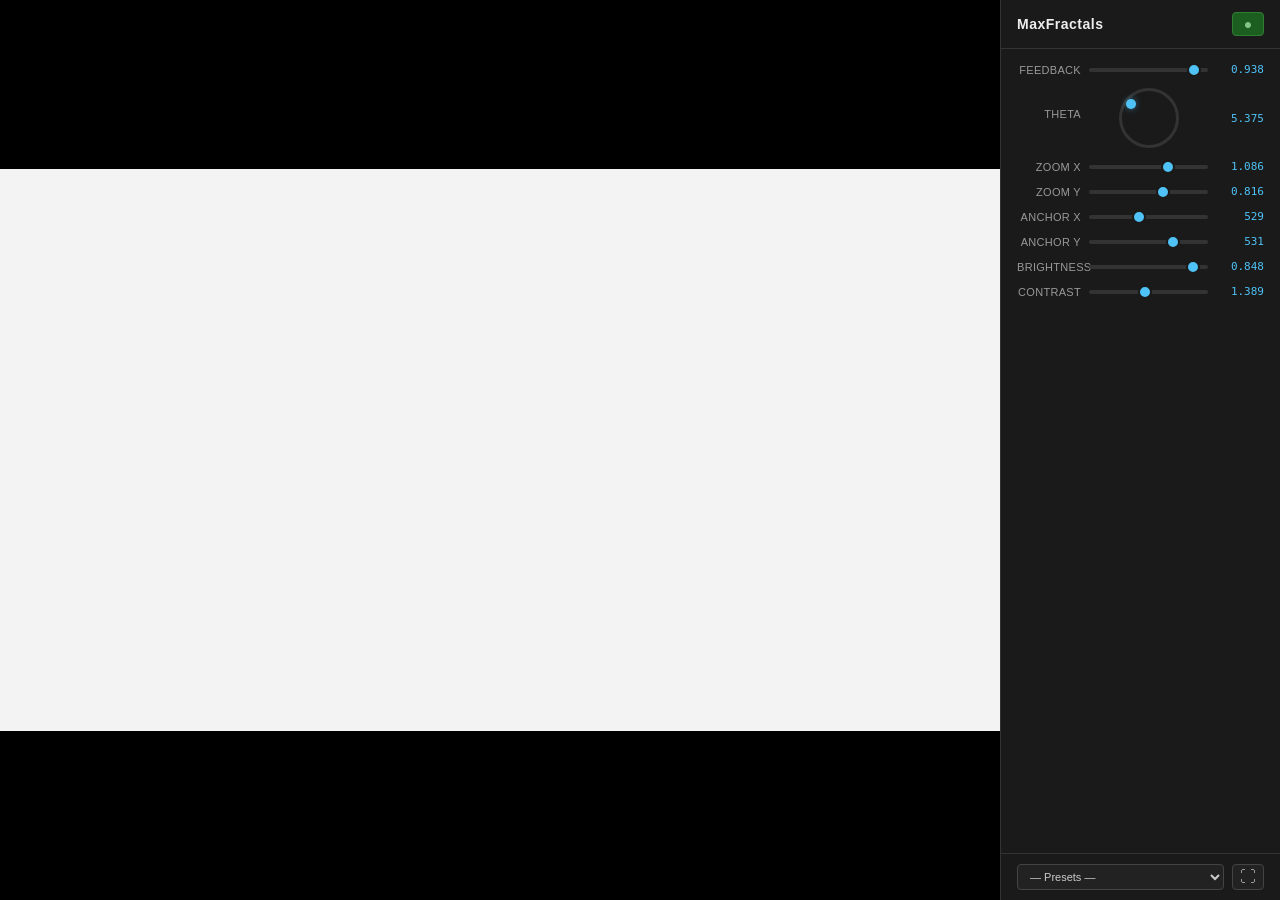
==== web/index.html @ 410dfd37 "Move web files to web/" ====
<!DOCTYPE html>
<html lang="en">
<head>
<meta charset="UTF-8">
<meta name="viewport" content="width=device-width, initial-scale=1.0">
<title>MaxFractals</title>
<link rel="stylesheet" href="style.css">
</head>
<body>
<div id="app">
  <div id="viewer">
    <canvas id="canvas"></canvas>
  </div>
  <div id="panel">
    <div id="header">
      <h1>MaxFractals</h1>
      <button id="toggle-btn" class="active">●</button>
    </div>

    <div id="controls">
      <div class="ctrl">
        <label>Feedback</label>
        <input type="range" id="feedback" min="0" max="1" step="0.001" value="0.9375">
        <span class="val" id="feedback-val">0.938</span>
      </div>

      <div class="ctrl">
        <label>Theta</label>
        <div id="theta-dial" class="dial">
          <div class="dial-ring"></div>
          <div class="dial-indicator"></div>
        </div>
        <span class="val" id="theta-val">5.38</span>
      </div>

      <div class="ctrl">
        <label>Zoom X</label>
        <input type="range" id="zoom-x" min="-3" max="3" step="0.001" value="1.086">
        <span class="val" id="zoom-x-val">1.086</span>
      </div>

      <div class="ctrl">
        <label>Zoom Y</label>
        <input type="range" id="zoom-y" min="-3" max="3" step="0.001" value="0.816">
        <span class="val" id="zoom-y-val">0.816</span>
      </div>

      <div class="ctrl">
        <label>Anchor X</label>
        <input type="range" id="anchor-x" min="0" max="1280" step="1" value="529">
        <span class="val" id="anchor-x-val">529</span>
      </div>

      <div class="ctrl">
        <label>Anchor Y</label>
        <input type="range" id="anchor-y" min="0" max="720" step="1" value="531">
        <span class="val" id="anchor-y-val">531</span>
      </div>

      <div class="ctrl">
        <label>Brightness</label>
        <input type="range" id="brightness" min="-1" max="1" step="0.001" value="0.848">
        <span class="val" id="brightness-val">0.848</span>
      </div>

      <div class="ctrl">
        <label>Contrast</label>
        <input type="range" id="contrast" min="0" max="3" step="0.001" value="1.389">
        <span class="val" id="contrast-val">1.389</span>
      </div>
    </div>

    <div id="footer">
      <select id="presets">
        <option value="">— Presets —</option>
      </select>
      <button id="fullscreen-btn">⛶</button>
    </div>
  </div>
</div>

<video id="video" autoplay playsinline muted></video>

<script src="app.js"></script>
</body>
</html>
---- web/style.css ----
*, *::before, *::after { box-sizing: border-box; margin: 0; padding: 0; }

html, body {
  height: 100%;
  background: #111;
  color: #ccc;
  font-family: -apple-system, 'Helvetica Neue', Arial, sans-serif;
  font-size: 12px;
  overflow: hidden;
  user-select: none;
}

#app {
  display: flex;
  height: 100%;
  width: 100%;
}

#viewer {
  flex: 1;
  display: flex;
  align-items: center;
  justify-content: center;
  min-width: 0;
  background: #000;
}

#canvas {
  display: block;
  max-width: 100%;
  max-height: 100%;
  object-fit: contain;
  background: #000;
}

#panel {
  width: 280px;
  min-width: 280px;
  background: #1a1a1a;
  display: flex;
  flex-direction: column;
  border-left: 1px solid #333;
  overflow-y: auto;
}

#header {
  display: flex;
  align-items: center;
  justify-content: space-between;
  padding: 12px 16px;
  border-bottom: 1px solid #333;
}

#header h1 {
  font-size: 14px;
  font-weight: 600;
  color: #eee;
  letter-spacing: 0.5px;
}

#toggle-btn {
  width: 32px;
  height: 24px;
  border: 1px solid #444;
  border-radius: 4px;
  background: #222;
  color: #666;
  font-size: 14px;
  cursor: pointer;
  transition: all 0.15s;
}

#toggle-btn.active {
  background: #1b5e20;
  border-color: #2e7d32;
  color: #81c784;
}

#toggle-btn:hover { opacity: 0.85; }

#controls {
  flex: 1;
  padding: 8px 16px;
  overflow-y: auto;
}

.ctrl {
  display: flex;
  align-items: center;
  gap: 8px;
  padding: 6px 0;
  position: relative;
}

.ctrl label {
  width: 64px;
  font-size: 11px;
  color: #999;
  text-align: right;
  flex-shrink: 0;
  text-transform: uppercase;
  letter-spacing: 0.3px;
}

.ctrl input[type="range"] {
  flex: 1;
  min-width: 0;
  -webkit-appearance: none;
  appearance: none;
  height: 4px;
  border-radius: 2px;
  background: #333;
  outline: none;
}

.ctrl input[type="range"]::-webkit-slider-thumb {
  -webkit-appearance: none;
  width: 14px;
  height: 14px;
  border-radius: 50%;
  background: #4fc3f7;
  border: 2px solid #1a1a1a;
  cursor: pointer;
  transition: transform 0.1s;
}

.ctrl input[type="range"]::-webkit-slider-thumb:hover {
  transform: scale(1.15);
}

.ctrl input[type="range"]::-moz-range-thumb {
  width: 14px;
  height: 14px;
  border-radius: 50%;
  background: #4fc3f7;
  border: 2px solid #1a1a1a;
  cursor: pointer;
}

.val {
  width: 48px;
  font-size: 11px;
  color: #4fc3f7;
  text-align: right;
  font-variant-numeric: tabular-nums;
  flex-shrink: 0;
  font-family: 'SF Mono', 'Fira Code', monospace;
}

.dial {
  position: relative;
  width: 60px;
  height: 60px;
  flex-shrink: 0;
  cursor: pointer;
  margin: 0 auto;
}

.dial-ring {
  width: 100%;
  height: 100%;
  border-radius: 50%;
  border: 3px solid #333;
  background: transparent;
  transition: border-color 0.15s;
}

.dial:hover .dial-ring { border-color: #555; }

.dial-indicator {
  position: absolute;
  width: 10px;
  height: 10px;
  border-radius: 50%;
  background: #4fc3f7;
  top: 50%;
  left: 50%;
  margin: -5px 0 0 -5px;
  pointer-events: none;
  transition: background 0.15s;
  box-shadow: 0 0 6px rgba(79, 195, 247, 0.5);
}

.ctrl:has(.dial) { gap: 4px; }
.ctrl:has(.dial) label { align-self: flex-start; margin-top: 20px; }

#footer {
  display: flex;
  gap: 8px;
  padding: 10px 16px;
  border-top: 1px solid #333;
  align-items: center;
}

#presets {
  flex: 1;
  background: #222;
  color: #ccc;
  border: 1px solid #444;
  border-radius: 4px;
  padding: 5px 8px;
  font-size: 11px;
  cursor: pointer;
  outline: none;
}

#presets:focus { border-color: #4fc3f7; }

#fullscreen-btn {
  width: 32px;
  height: 26px;
  border: 1px solid #444;
  border-radius: 4px;
  background: #222;
  color: #999;
  font-size: 16px;
  cursor: pointer;
  line-height: 1;
  transition: all 0.15s;
}

#fullscreen-btn:hover { background: #333; color: #eee; }

video { display: none; }

@media (max-width: 700px) {
  #app { flex-direction: column; }
  #panel {
    width: 100%;
    min-width: 0;
    max-height: 45vh;
    border-left: none;
    border-top: 1px solid #333;
  }
  #viewer { flex: 0 1 auto; height: 55vh; }
}
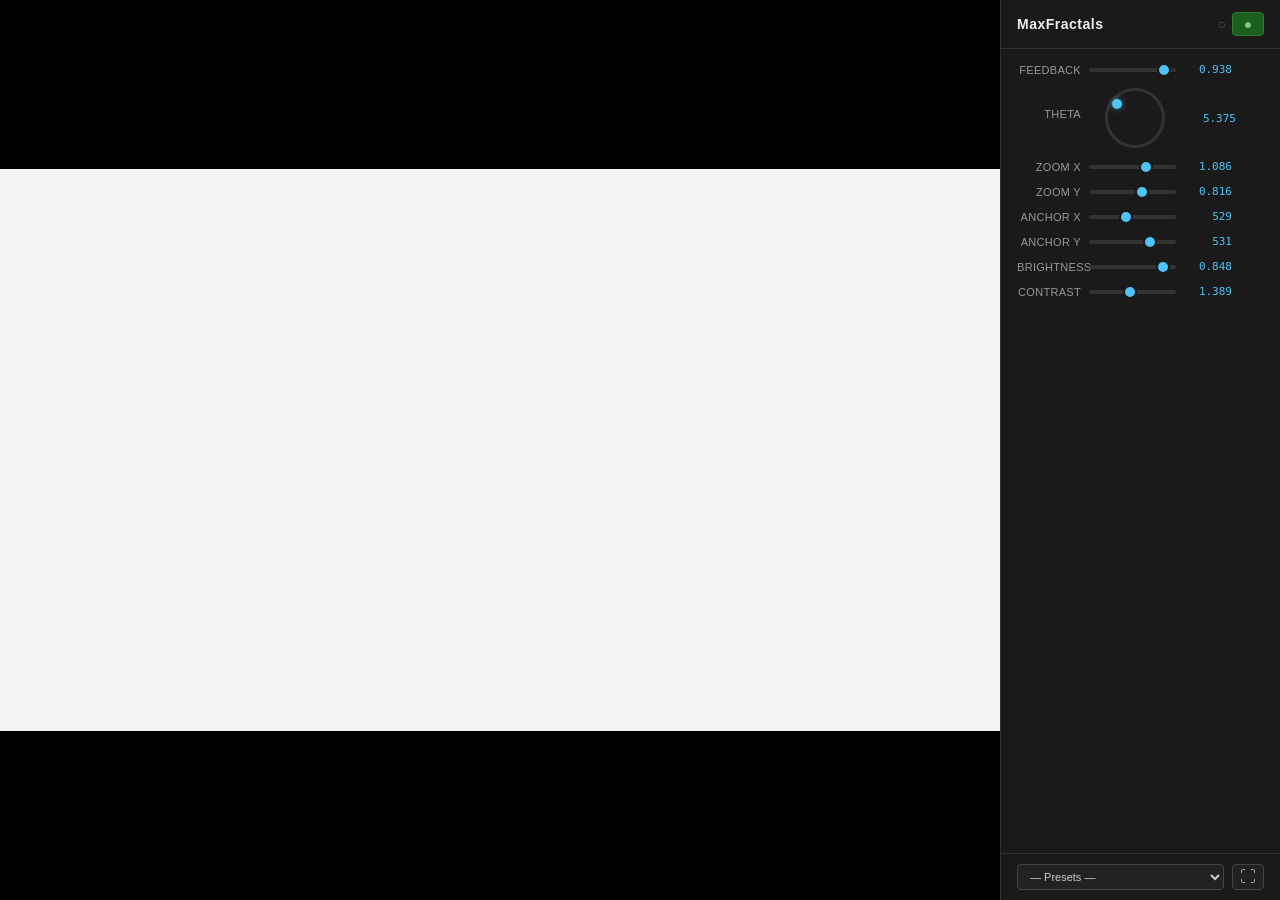
==== commit 3db234ec: "Add Web MIDI learn: right-click controls, auto-bind, LED feedback" ====
--- a/web/index.html
+++ b/web/index.html
@@ -6,7 +6,7 @@
 <title>MaxFractals</title>
 <link rel="stylesheet" href="style.css">
 </head>
-<body>
+<body oncontextmenu="return false;">
 <div id="app">
   <div id="viewer">
     <canvas id="canvas"></canvas>
@@ -14,7 +14,10 @@
   <div id="panel">
     <div id="header">
       <h1>MaxFractals</h1>
-      <button id="toggle-btn" class="active">●</button>
+      <div id="header-right">
+        <span id="midi-dot" title="MIDI disconnected">○</span>
+        <button id="toggle-btn" class="active">●</button>
+      </div>
     </div>
 
     <div id="controls">
@@ -22,6 +25,7 @@
         <label>Feedback</label>
         <input type="range" id="feedback" min="0" max="1" step="0.001" value="0.9375">
         <span class="val" id="feedback-val">0.938</span>
+        <span class="midi-badge" id="feedback-midi"></span>
       </div>
 
       <div class="ctrl">
@@ -31,42 +35,49 @@
           <div class="dial-indicator"></div>
         </div>
         <span class="val" id="theta-val">5.38</span>
+        <span class="midi-badge" id="theta-midi"></span>
       </div>
 
       <div class="ctrl">
         <label>Zoom X</label>
         <input type="range" id="zoom-x" min="-3" max="3" step="0.001" value="1.086">
         <span class="val" id="zoom-x-val">1.086</span>
+        <span class="midi-badge" id="zoom-x-midi"></span>
       </div>
 
       <div class="ctrl">
         <label>Zoom Y</label>
         <input type="range" id="zoom-y" min="-3" max="3" step="0.001" value="0.816">
         <span class="val" id="zoom-y-val">0.816</span>
+        <span class="midi-badge" id="zoom-y-midi"></span>
       </div>
 
       <div class="ctrl">
         <label>Anchor X</label>
         <input type="range" id="anchor-x" min="0" max="1280" step="1" value="529">
         <span class="val" id="anchor-x-val">529</span>
+        <span class="midi-badge" id="anchor-x-midi"></span>
       </div>
 
       <div class="ctrl">
         <label>Anchor Y</label>
         <input type="range" id="anchor-y" min="0" max="720" step="1" value="531">
         <span class="val" id="anchor-y-val">531</span>
+        <span class="midi-badge" id="anchor-y-midi"></span>
       </div>
 
       <div class="ctrl">
         <label>Brightness</label>
         <input type="range" id="brightness" min="-1" max="1" step="0.001" value="0.848">
         <span class="val" id="brightness-val">0.848</span>
+        <span class="midi-badge" id="brightness-midi"></span>
       </div>
 
       <div class="ctrl">
         <label>Contrast</label>
         <input type="range" id="contrast" min="0" max="3" step="0.001" value="1.389">
         <span class="val" id="contrast-val">1.389</span>
+        <span class="midi-badge" id="contrast-midi"></span>
       </div>
     </div>
 
--- a/web/style.css
+++ b/web/style.css
@@ -220,6 +220,47 @@
 }
 
 #fullscreen-btn:hover { background: #333; color: #eee; }
+
+#header-right {
+  display: flex;
+  align-items: center;
+  gap: 6px;
+}
+
+#midi-dot {
+  font-size: 14px;
+  cursor: pointer;
+  color: #555;
+  transition: color 0.3s;
+  line-height: 1;
+}
+
+#midi-dot.connected { color: #66bb6a; text-shadow: 0 0 6px rgba(102,187,106,0.5); }
+#midi-dot.learning { color: #ffa726; animation: pulse 0.6s ease-in-out infinite alternate; }
+
+.midi-badge {
+  font-size: 9px;
+  color: #66bb6a;
+  width: 24px;
+  text-align: left;
+  flex-shrink: 0;
+  font-family: 'SF Mono', 'Fira Code', monospace;
+  opacity: 0;
+  transition: opacity 0.2s;
+}
+
+.midi-badge.show { opacity: 1; }
+
+.ctrl.learning input[type="range"] { background: #ffa726; }
+.ctrl.learning input[type="range"]::-webkit-slider-thumb { background: #ffa726; box-shadow: 0 0 8px rgba(255,167,38,0.6); }
+.ctrl.learning input[type="range"]::-moz-range-thumb { background: #ffa726; box-shadow: 0 0 8px rgba(255,167,38,0.6); }
+.ctrl.learning .dial-ring { border-color: #ffa726; box-shadow: 0 0 8px rgba(255,167,38,0.4); }
+.ctrl.learning .val { color: #ffa726; }
+
+@keyframes pulse {
+  from { opacity: 0.5; transform: scale(0.9); }
+  to   { opacity: 1;   transform: scale(1.1); }
+}
 
 video { display: none; }
 
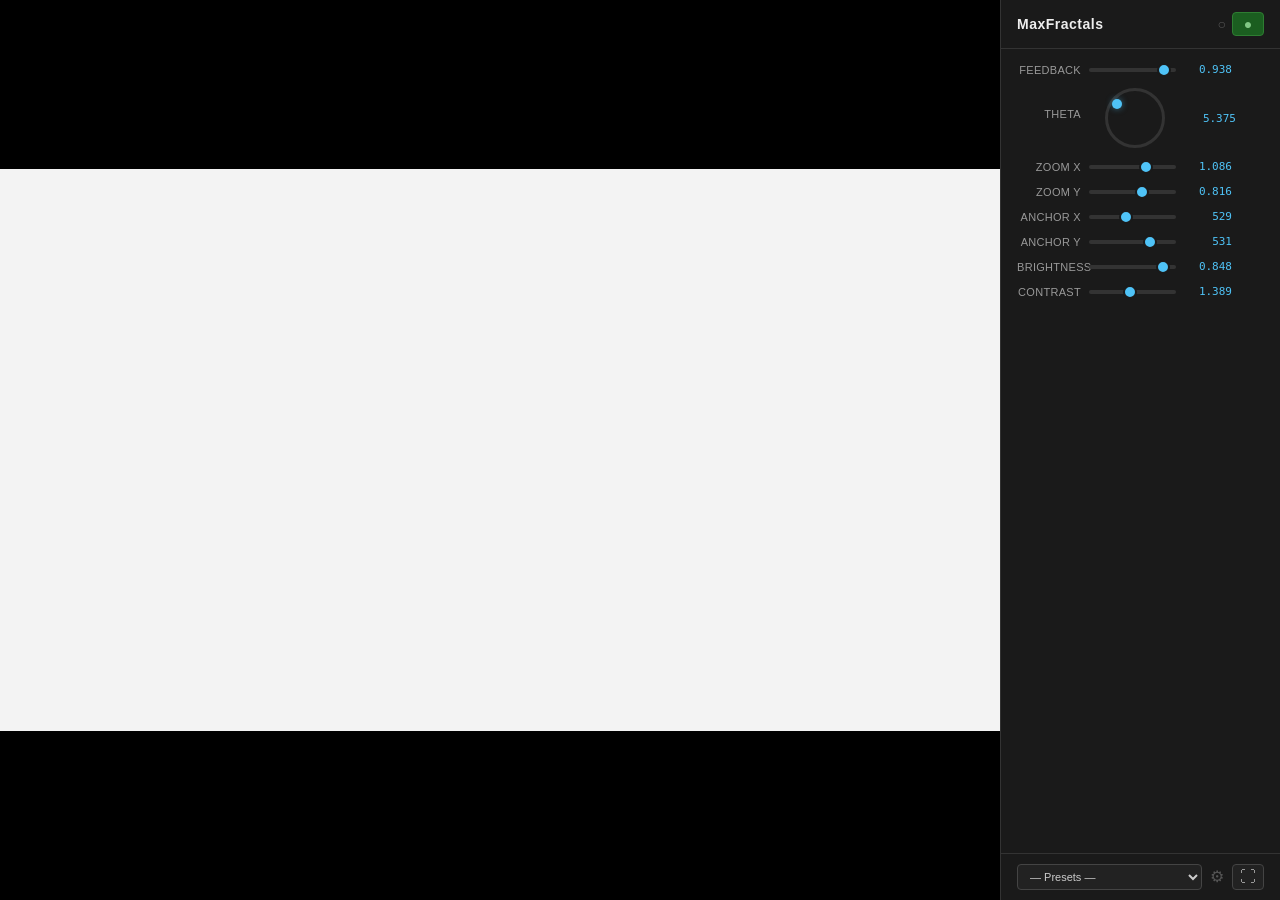
==== commit ee96e7af: "Add MIDI diagnostics page with live message log and troubleshooting tips" ====
--- a/web/index.html
+++ b/web/index.html
@@ -85,6 +85,7 @@
       <select id="presets">
         <option value="">— Presets —</option>
       </select>
+      <a href="midi-test.html" style="color:#555;font-size:16px;text-decoration:none;line-height:1;" title="MIDI diagnostics">⚙</a>
       <button id="fullscreen-btn">⛶</button>
     </div>
   </div>
